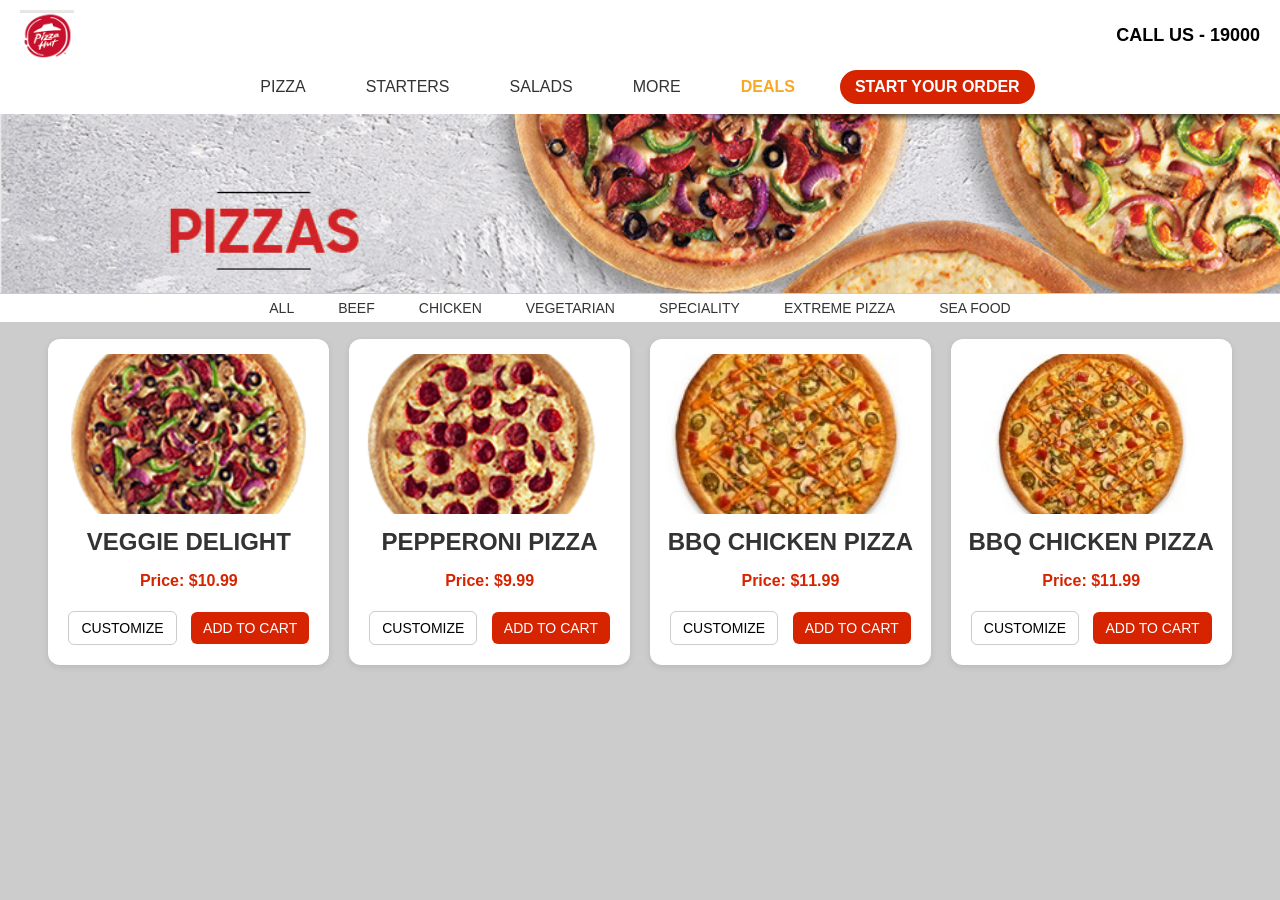
==== docs/index.html @ 48bb5015 "last commit" ====
<!DOCTYPE html>
<html lang="en">
  <head>
    <meta charset="UTF-8" />
    <meta name="viewport" content="width=device-width, initial-scale=1.0" />
    <title>PizzaHut</title>
    <link rel="stylesheet" href="./S.CSS">
</head>
  <body>
    <header>
        <div class="topnav">
      <img src="../task1/2.png" alt="Pizza Hut Logo" />
      <h1>CALL US - 19000</h1>
      </div> 
      <ul class="nav">
        <li>PIZZA</li>
        <li>STARTERS</li>
        <li>SALADS</li>
        <li>MORE</li>
        <li class="orange">DEALS</li>
        <li class="big red">START YOUR ORDER</li>
      </ul>
    </header>
    <div class="body">
        <div class="top">
            <img  class="backgd" src="../task1/3.png" alt="banner" />
            <ul>
                <li>ALL</li>
                <li>BEEF</li>
                <li>CHICKEN</li>
                <li>VEGETARIAN</li>
                <li>SPECIALITY</li>
                <li>EXTREME PIZZA</li>
                <li>SEA FOOD</li>
            </ul>
        </div>
        <div class="bottom">
            <div class="pizza">
                <img src="../task1/4.png" alt="Pizza 1" />
                <h2>VEGGIE DELIGHT</h2>
                <p>Price: $10.99</p>
                <input class="gray btn" type="button" value="CUSTOMIZE" />
                <input class="red btn" type="button" value="ADD TO CART" />
            </div>
            <div class="pizza">
                <img src="../task1/5.png" alt="Pizza 2" />
                <h2>PEPPERONI PIZZA</h2>
                <p>Price: $9.99</p>
                <input class="gray btn" type="button" value="CUSTOMIZE" />
                <input class="red btn" type="button" value="ADD TO CART" />

            </div>
            <div class="pizza">
                <img src="../task1/6.png" alt="Pizza 3" />
                <h2>BBQ CHICKEN PIZZA</h2>
                <p>Price: $11.99</p>
                <input class="gray btn" type="button" value="CUSTOMIZE" />
                <input class="red btn" type="button" value="ADD TO CART" />

            </div>
            <div class="pizza">
                <img src="../task1/7.png" alt="Pizza 3" />
                <h2>BBQ CHICKEN PIZZA</h2>
                <p>Price: $11.99</p>
                <input class="gray btn" type="button" value="CUSTOMIZE" />
                <input class="red btn" type="button" value="ADD TO CART" />

            </div>
    </div>
  </body>
</html>
---- docs/S.CSS ----
body {
  margin: 0;
  font-family: Arial, sans-serif;
  background: #ccc;
  color: #333;
}

/* ---------- HEADER ---------- */
header {
  background: white;
  box-shadow: 0 2px 5px rgba(0, 0, 0, 0.1);
  padding: 10px 20px;
}

header .topnav {
  display: flex;
  align-items: center;
  justify-content: space-between;
}

header .topnav img {
  height: 50px;
}

header .topnav h1 {
  font-size: 18px;
  color: black;
  margin: 0;
}

header .nav {
  list-style: none;
  display: flex;
  justify-content: center;
  margin: 10px 0 0;
  padding: 0;
}

header .nav li {
  margin: 0 15px;
  padding: 8px 15px;
  cursor: pointer;
}

header .nav .orange {
  color: #f9a825;
  font-weight: 800;
}

header .nav .big.red {
  background: #d62300;
  color: white;
  border-radius: 20px;
  font-weight: 800;
}

/* ---------- MAIN ---------- */
/* .body .top {
  position: relative;
  text-align: center;
} */

.body .top .backgd {
  width: 100%;
}

.body .top ul {
  list-style: none;
  display: flex;
  justify-content: center;
  margin: -3px 0;
  padding: 0;
  background-color: white;
}

.body .top ul li {
  margin: 0 10px;
  padding: 6px 12px;
  font-size: 14px;
  cursor: pointer;
}

.body .top ul li:hover {
  color: #d62300;
  font-weight: 700;
}

.body .bottom {
  display: flex;
  flex-wrap: wrap;
  justify-content: center;
  gap: 20px;
  padding: 20px;
}

.body .bottom .pizza {
  background: #ffffff;
  padding: 15px;
  border-radius: 12px;
  text-align: center;
  box-shadow: 0 2px 6px rgba(0, 0, 0, 0.1);
}

.body .bottom .pizza img {
  width: 100%;
  max-height: 160px;
  object-fit: cover;
  border-radius: 8px;
}

.body .bottom .pizza h2 {
  margin: 10px 0;
}

.body .bottom .pizza p {
  color: #d62300;
  font-weight: 700;
}

.body .bottom .pizza .btn {
  border: none;
  padding: 8px 12px;
  margin: 5px;
  border-radius: 6px;
  font-size: 14px;
  cursor: pointer;
}

.body .bottom .pizza .btn.gray {
  background: white;
  border: 1px solid #ccc;
}

.body .bottom .pizza .btn.red {
  background: #d62300;
  color: white;
}
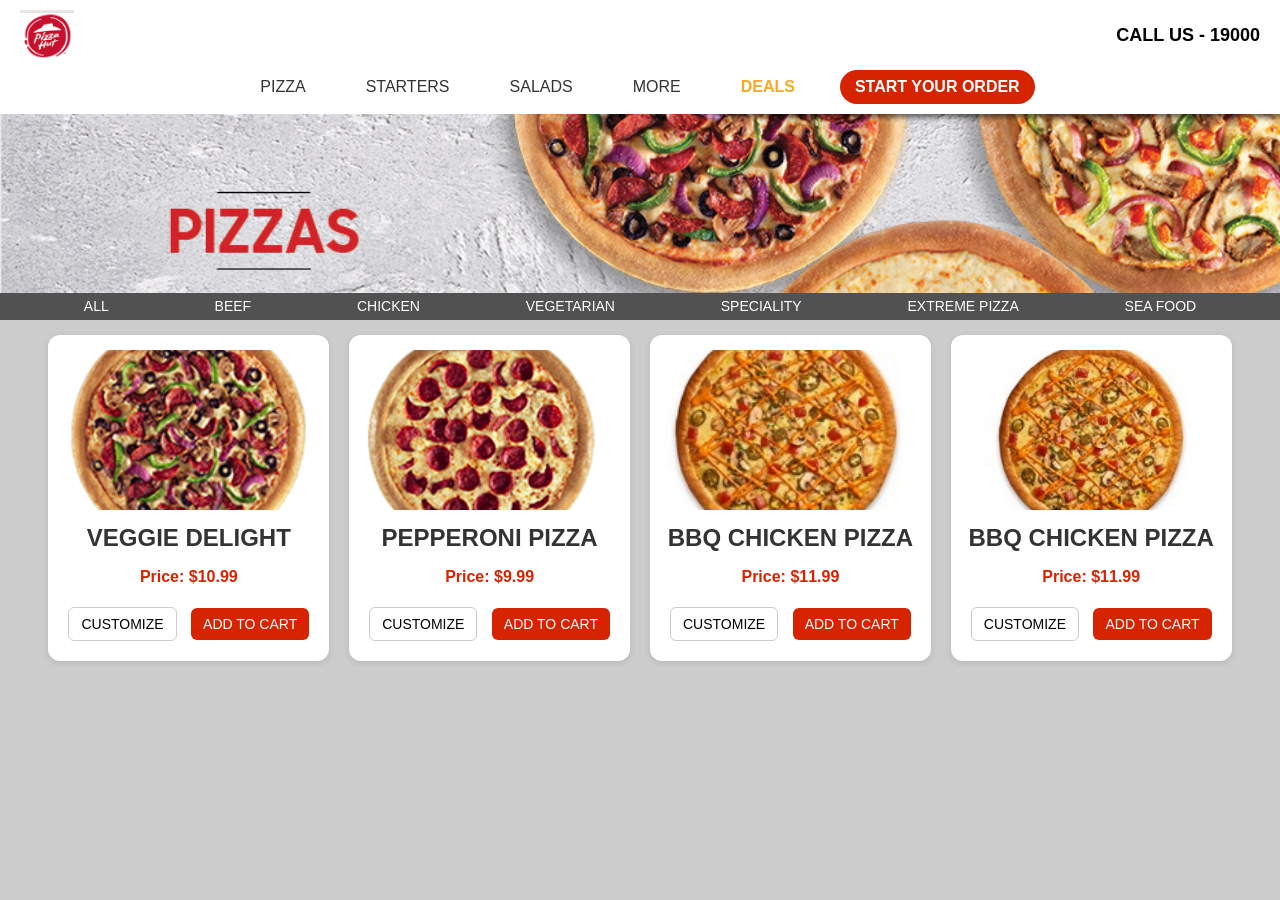
==== commit 6893e6ee: "lastt commit" ====
--- a/docs/index.html
+++ b/docs/index.html
@@ -12,6 +12,9 @@
       <img src="../task1/2.png" alt="Pizza Hut Logo" />
       <h1>CALL US - 19000</h1>
       </div> 
+      <!-- <div class="toggle">
+        ===
+      </div> -->
       <ul class="nav">
         <li>PIZZA</li>
         <li>STARTERS</li>
--- a/docs/S.CSS
+++ b/docs/S.CSS
@@ -14,6 +14,7 @@
 
 header .topnav {
   display: flex;
+  flex-wrap: wrap;
   align-items: center;
   justify-content: space-between;
 }
@@ -53,7 +54,37 @@
   border-radius: 20px;
   font-weight: 800;
 }
+header .toggle {
+  font-size: 30px;
+  cursor: pointer;
+  color: #f9a825;
+  display: none;
+  flex: 1;
+}
+@media (max-width: 668px) {
+  header .topnav {
+    flex-direction: row;
+    justify-content: space-between;
+    margin: 0;
+  }
 
+  header .nav {
+    display: flex;
+    flex-direction: column;
+    justify-content: center;
+    align-items: center;
+    margin-left: auto;
+  }
+  /* header .toggle {
+    display: flex;
+    margin-top: 10px;
+  } */
+
+  header .nav li {
+    width: 50%;
+    text-align: center;
+  }
+}
 /* ---------- MAIN ---------- */
 /* .body .top {
   position: relative;
@@ -67,10 +98,13 @@
 .body .top ul {
   list-style: none;
   display: flex;
-  justify-content: center;
-  margin: -3px 0;
+  flex-wrap: wrap;
+  justify-content: space-evenly;
+  margin: -5px 0;
   padding: 0;
-  background-color: white;
+  /* background-color: white; */
+  color: white;
+  background-color: rgba(51, 51, 51, 0.8);
 }
 
 .body .top ul li {
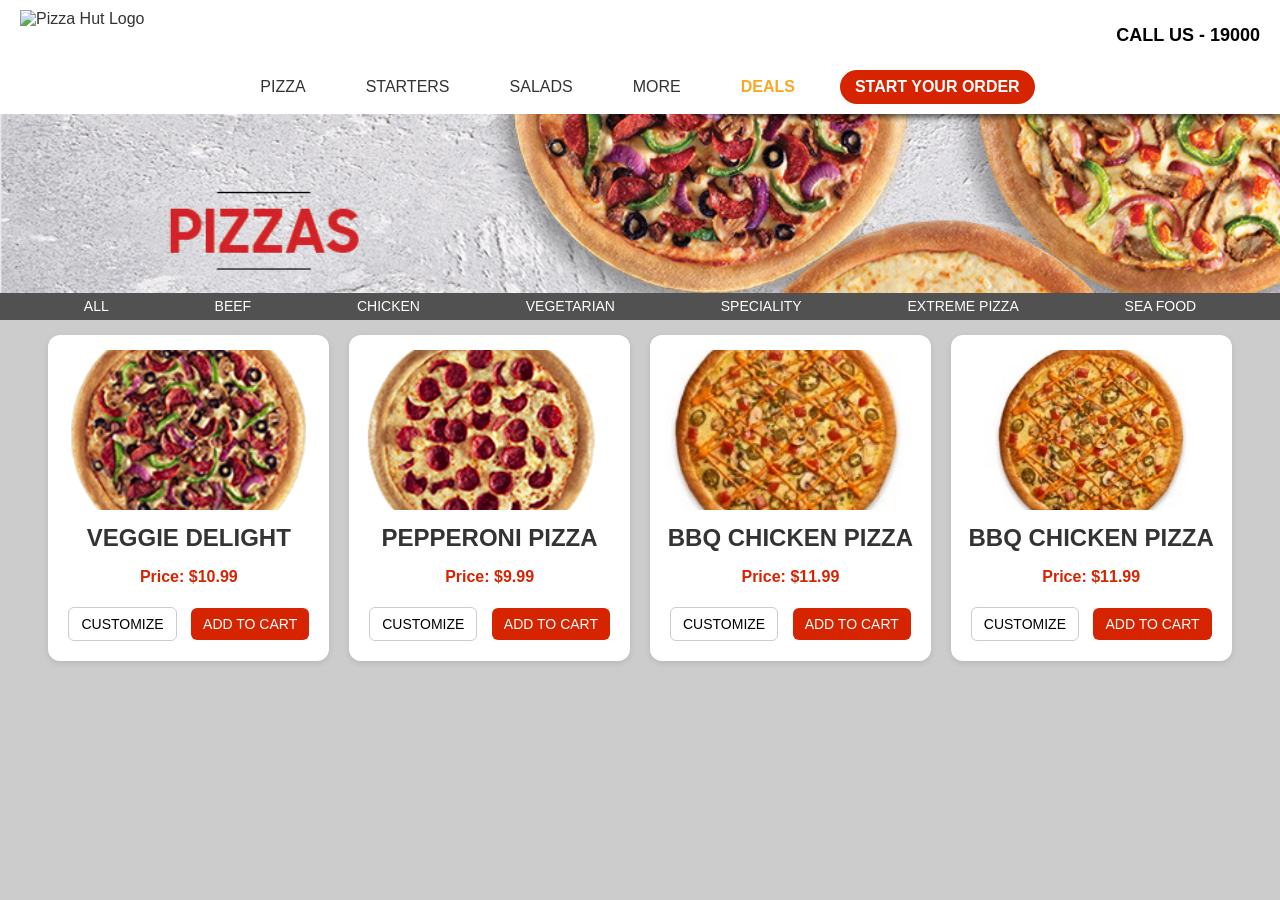
==== commit f057adae: "Update index.html" ====
--- a/docs/index.html
+++ b/docs/index.html
@@ -9,7 +9,7 @@
   <body>
     <header>
         <div class="topnav">
-      <img src="../task1/2.png" alt="Pizza Hut Logo" />
+      <img src="task1/2.png" alt="Pizza Hut Logo" />
       <h1>CALL US - 19000</h1>
       </div> 
       <!-- <div class="toggle">
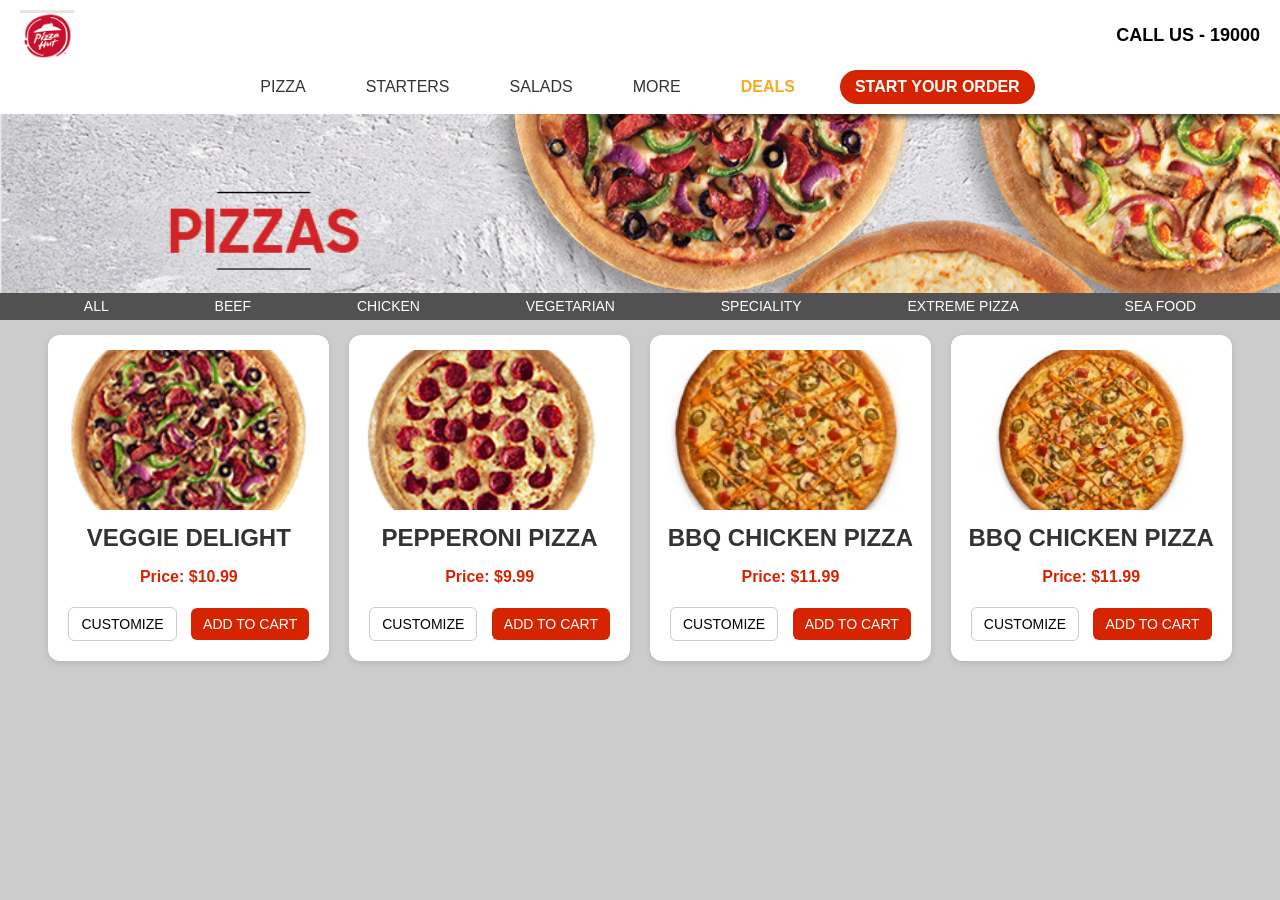
==== commit 647bc72c: "Update index.html" ====
--- a/docs/index.html
+++ b/docs/index.html
@@ -9,7 +9,7 @@
   <body>
     <header>
         <div class="topnav">
-      <img src="task1/2.png" alt="Pizza Hut Logo" />
+      <img src="../task1/2.png" alt="Pizza Hut Logo" />
       <h1>CALL US - 19000</h1>
       </div> 
       <!-- <div class="toggle">
